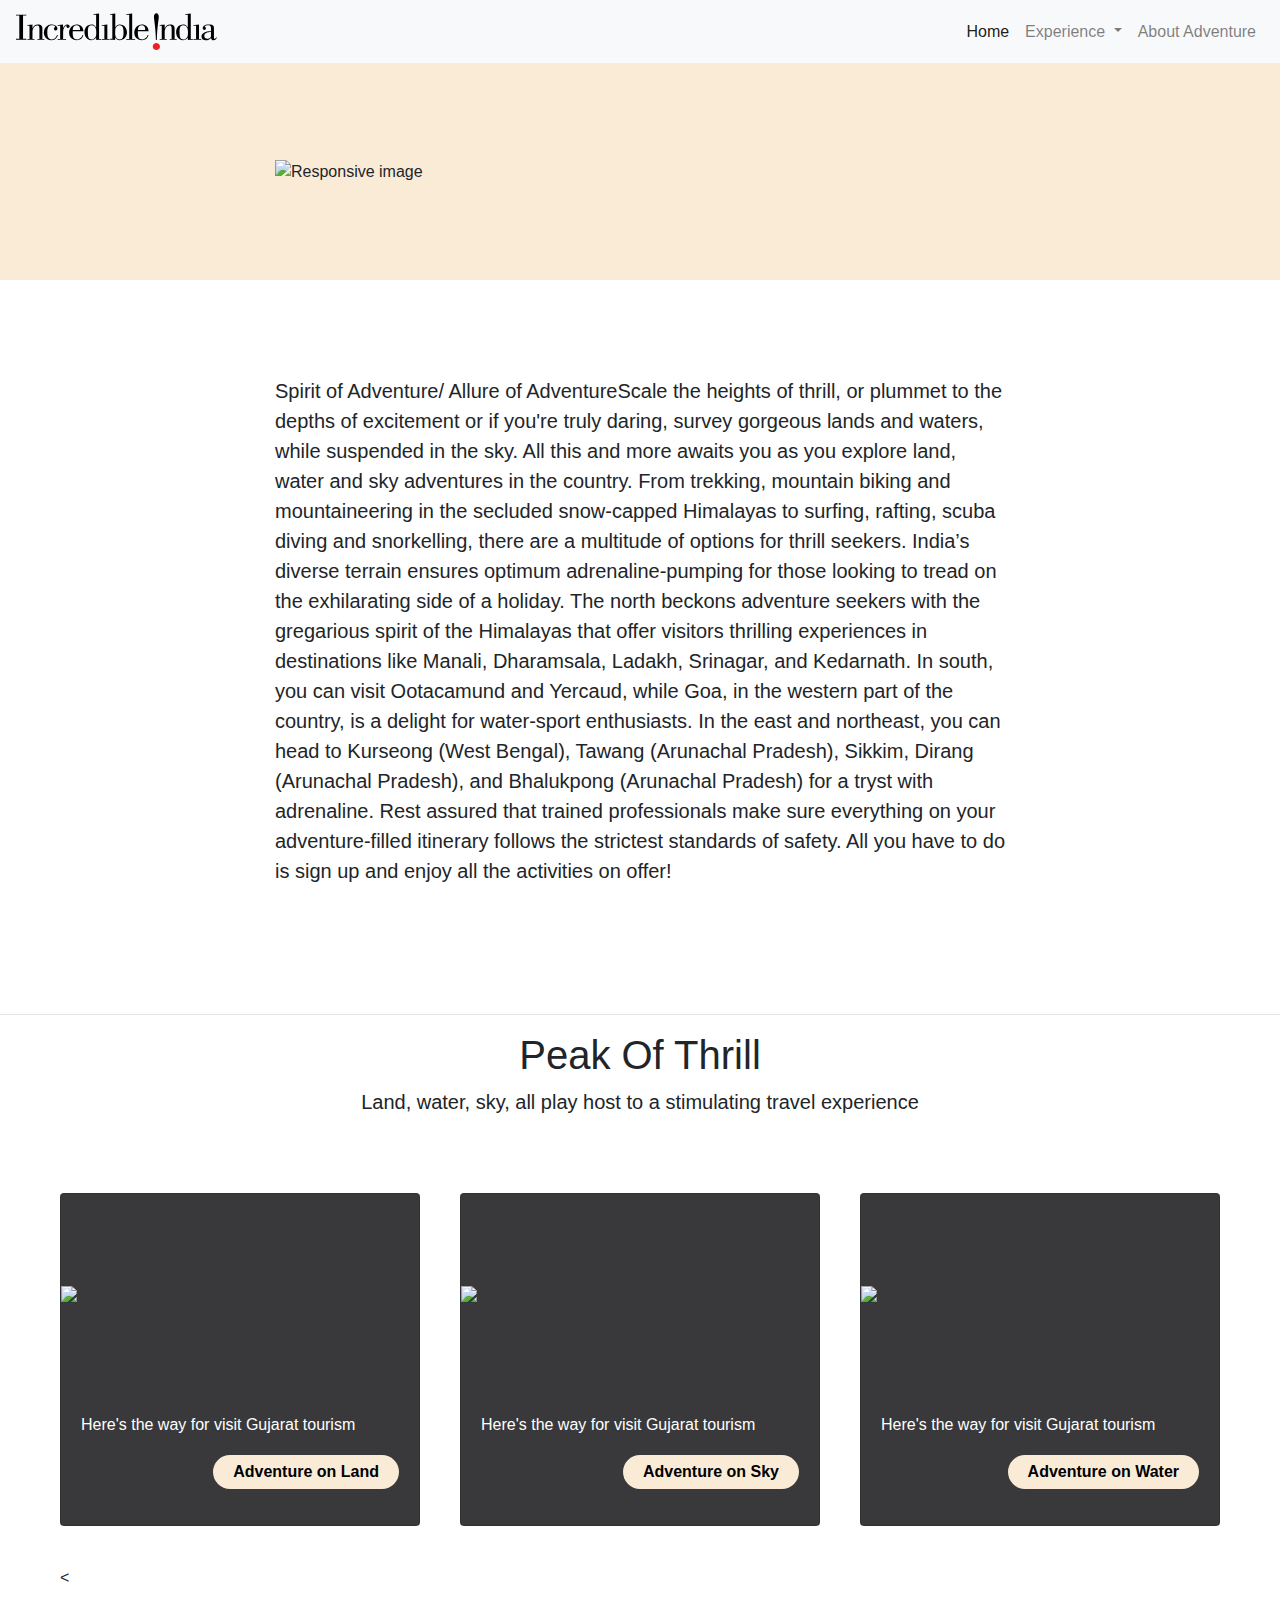
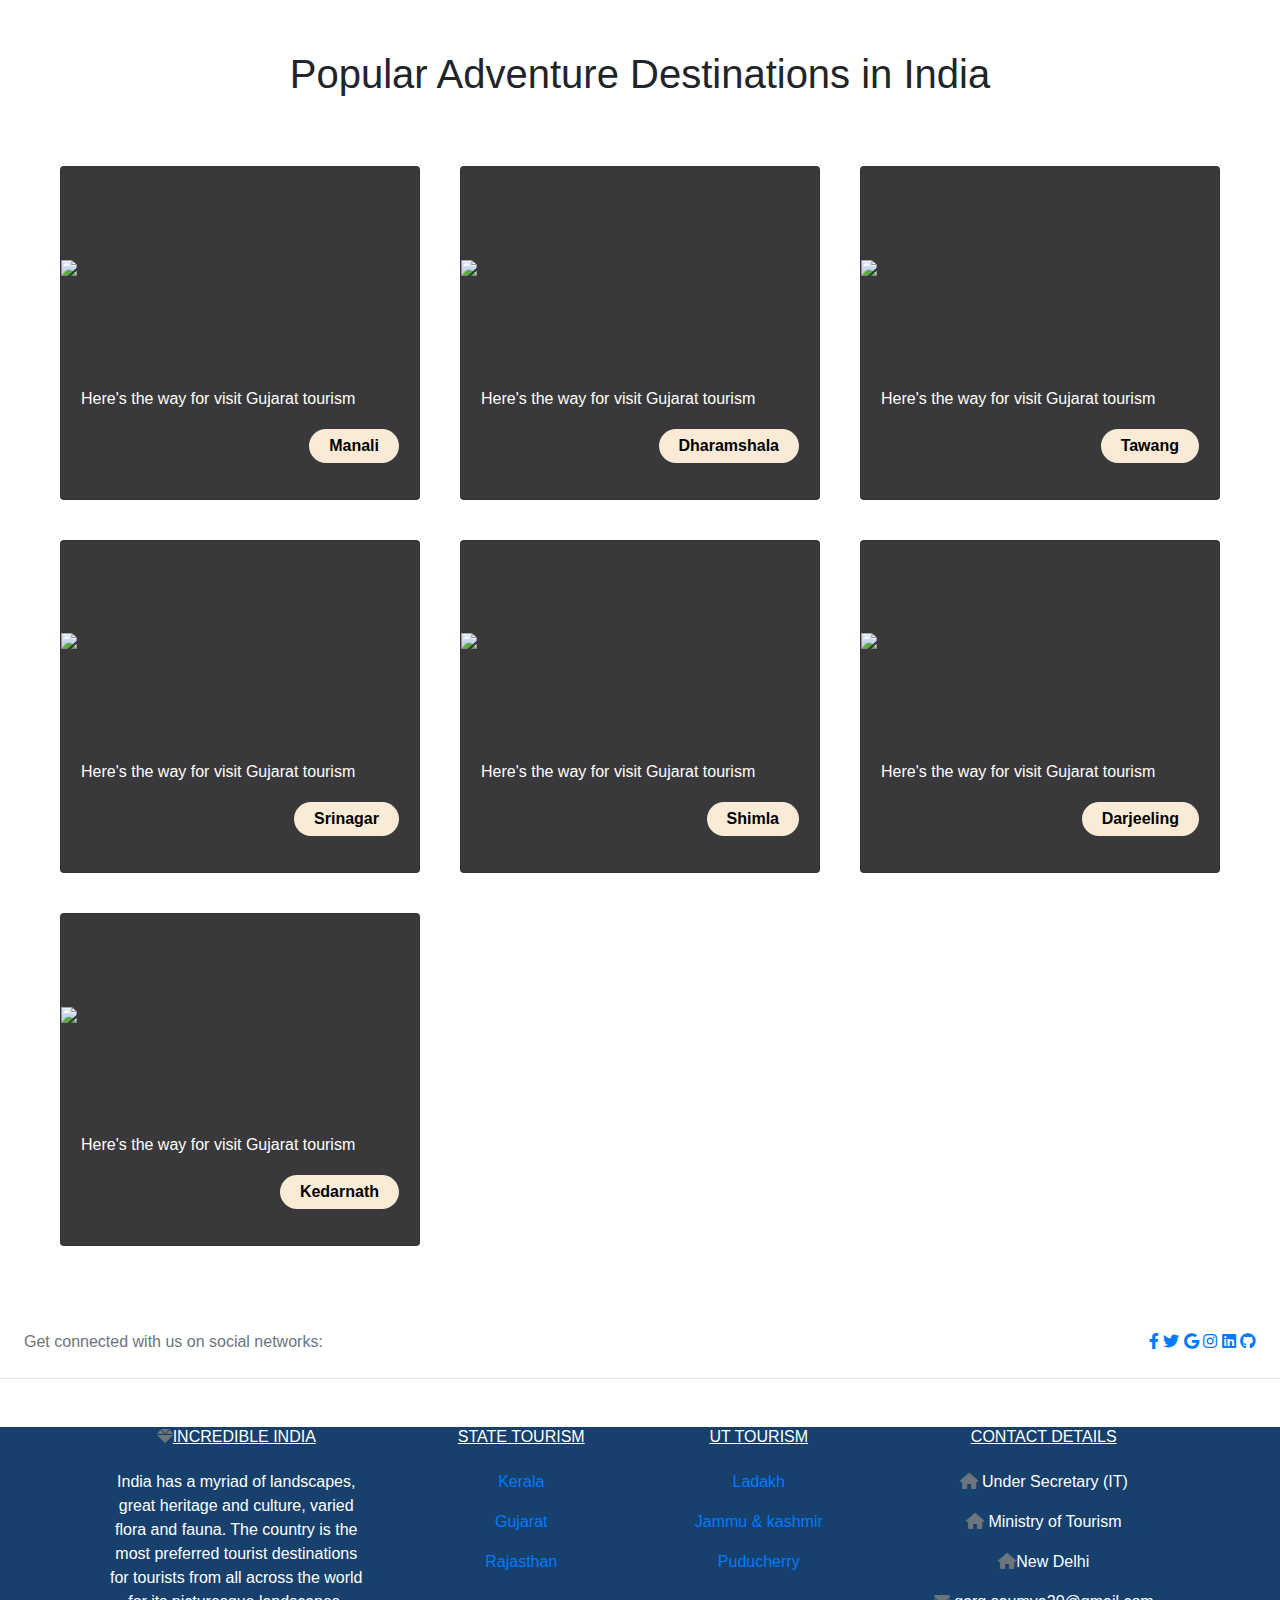
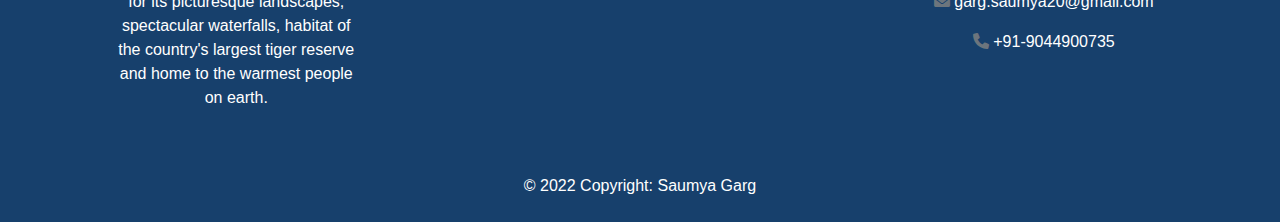
==== Adventure.html @ c745f389 "Init" ====
<!DOCTYPE html>
<html lang="en">

<head>
    <meta charset="UTF-8">
    <meta http-equiv="X-UA-Compatible" content="IE=edge">
    <meta name="viewport" content="width=device-width, initial-scale=1.0">
    <title>Experience Adventure</title>
    <link
  href="https://cdnjs.cloudflare.com/ajax/libs/font-awesome/6.0.0/css/all.min.css"
  rel="stylesheet"
/>
    <link rel="stylesheet" href="https://cdn.jsdelivr.net/npm/bootstrap@4.0.0/dist/css/bootstrap.min.css"
        integrity="sha384-Gn5384xqQ1aoWXA+058RXPxPg6fy4IWvTNh0E263XmFcJlSAwiGgFAW/dAiS6JXm" crossorigin="anonymous">
    <link rel="stylesheet" href="./style.css">
    <link href="https://cdn.jsdelivr.net/npm/bootstrap@5.2.2/dist/css/bootstrap.min.css" rel="stylesheet"
        integrity="sha384-Zenh87qX5JnK2Jl0vWa8Ck2rdkQ2Bzep5IDxbcnCeuOxjzrPF/et3URy9Bv1WTRi" crossorigin="anonymous">
    <link href="https://cdn.jsdelivr.net/npm/bootstrap@5.0.2/dist/css/bootstrap.min.css" rel="stylesheet"
        integrity="sha384-EVSTQN3/azprG1Anm3QDgpJLIm9Nao0Yz1ztcQTwFspd3yD65VohhpuuCOmLASjC" crossorigin="anonymous">
</head>

<body>
    <!-- Navbar -->

    <nav class="navbar navbar-expand-lg navbar-light bg-light">
        <a class="navbar-brand" href="#"><img src="./images//inc-india-logo.svg" /></a>
        <button class="navbar-toggler" type="button" data-toggle="collapse" data-target="#navbarSupportedContent"
            aria-controls="navbarSupportedContent" aria-expanded="false" aria-label="Toggle navigation">
            <span class="navbar-toggler-icon"></span>
        </button>

        <div class="collapse navbar-collapse" id="navbarSupportedContent">

            <ul class="navbar-nav ml-auto">
                <li class="nav-item active">
                    <a class="nav-link" href="./index1.html">Home <span class="sr-only">(current)</span></a>
                </li>
                


                
                <li class="nav-item dropdown">
                    <a class="nav-link dropdown-toggle" href="#" id="navbarDropdown" role="button"
                        data-toggle="dropdown" aria-haspopup="true" aria-expanded="false">
                        Experience
                    </a>
                    <div class="dropdown-menu" aria-labelledby="navbarDropdown">

                        <a class="dropdown-item" href="#divinity">Peak Of Thrill</a>
                        <a class="dropdown-item" href="#destinations">Adventure Destinations</a>
                        
                </li>
                <li class="nav-item">
                    <a class="nav-link" href="#about-kerala">About Adventure</a>
                </li>
            </ul>

        </div>

    </nav>

    <!-- Photo -->
    <section class="py-5" id="about-us">
        <div class="container py-5">
            <div class="row">
                <div class="col-lg-8 mx-auto">
                    <img src="https://static.toiimg.com/photo/msid-92696733,width-96,height-65.cms" class="img-fluid"
                        alt="Responsive image">

                </div>
            </div>
        </div>
        </div>
        <div class=""></div>
    </section>

    <!-- Introduction -->
    <section class="py-5" id="about-kerala">
        <div class="container py-5 box2">
            <div class="row">
                <div class="col-lg-8 mx-auto">
                    <p class="lead">Spirit of Adventure/ Allure of AdventureScale the heights of thrill, or plummet to the depths of excitement or if you're truly daring, survey gorgeous lands and waters, while suspended in the sky. All this and more awaits you as you explore land, water and sky adventures in the country. From trekking, mountain biking and mountaineering in the secluded snow-capped Himalayas to surfing, rafting, scuba diving and snorkelling, there are a multitude of options for thrill seekers.

                        India’s diverse terrain ensures optimum adrenaline-pumping for those looking to tread on the exhilarating side of a holiday. The north beckons adventure seekers with the gregarious spirit of the Himalayas that offer visitors thrilling experiences in destinations like Manali, Dharamsala, Ladakh, Srinagar, and Kedarnath. In south, you can visit Ootacamund and Yercaud, while Goa, in the western part of the country, is a delight for water-sport enthusiasts. In the east and northeast, you can head to Kurseong (West Bengal), Tawang (Arunachal Pradesh), Sikkim, Dirang (Arunachal Pradesh), and Bhalukpong (Arunachal Pradesh) for a tryst with adrenaline. Rest assured that trained professionals make sure everything on your adventure-filled itinerary follows the strictest standards of safety. All you have to do is sign up and enjoy all the activities on offer!
                    </p>

                </div>
            </div>
        </div>

    </section>
    <hr />

    <!-- Divinity -->
    <div class="content" id="divinity">
        <h1>Peak Of Thrill</h1>
        <p class="lead">Land, water, sky, all play host to a stimulating travel experience
        </p>
    </div>

    <main>
        <section class="cards">

            <div class="card">
                <div class="card__image-container">
                    <img src="https://images.unsplash.com/photo-1551698618-1dfe5d97d256?ixlib=rb-4.0.3&ixid=MnwxMjA3fDB8MHxzZWFyY2h8M3x8c2tpaW5nfGVufDB8fDB8fA%3D%3D&w=1000&q=80" />
                </div>
                <div class="card__content">
                    <p class="card__title text--medium">
                        Here's the way for visit Gujarat tourism
                    </p>
                    <a href="#" style="text-decoration: none;">
                        <div class="card__info">
                            <p class="card__price">Adventure on Land</p>
                        </div>
                    </a>
                </div>
            </div>

            <div class="card">
                <div class="card__image-container">
                    <img
                        src="https://thebridge.in/h-upload/2022/01/28/22554-paragliding-assam.jpg" />
                </div>
                <div class="card__content">
                    <p class="card__title text--medium">
                        Here's the way for visit Gujarat tourism
                    </p>
                    <a href="#" style="text-decoration: none;">
                        <div class="card__info">
                            <p class="card__price">Adventure on Sky</p>
                        </div>
                    </a>
                </div>
            </div>
            <div class="card">
                <div class="card__image-container">
                    <img src="https://i.ytimg.com/vi/KvZT3etZIsw/maxresdefault.jpg" />
                </div>
                <div class="card__content">
                    <p class="card__title text--medium">
                        Here's the way for visit Gujarat tourism
                    </p>
                    <a href="#" style="text-decoration: none;">
                        <div class="card__info">
                            <p class="card__price">Adventure on Water</p>
                        </div>
                    </a>
                </div>
            </div>
            <
        </section>
    </main>

<!-- Destinations -->
<div class="content" id="destinations">
    <h1>Popular Adventure Destinations in India</h1>
    
</div>

<main>
    <section class="cards">

        <div class="card">
            <div class="card__image-container">
                <img src="https://assets.traveltriangle.com/blog/wp-content/uploads/2017/12/76.jpg" />
            </div>
            <div class="card__content">
                <p class="card__title text--medium">
                    Here's the way for visit Gujarat tourism
                </p>
                <a href="./Kerala.html" style="text-decoration: none;">
                    <div class="card__info">
                        <p class="card__price">Manali</p>
                    </div>
                </a>
            </div>
        </div>

        <div class="card">
            <div class="card__image-container">
                <img
                    src="https://img.veenaworld.com/wp-content/uploads/2018/06/travel-dglobe.jpg?imwidth=1080" />
            </div>
            <div class="card__content">
                <p class="card__title text--medium">
                    Here's the way for visit Gujarat tourism
                </p>
                <a href="./Gujarat.html" style="text-decoration: none;">
                    <div class="card__info">
                        <p class="card__price">Dharamshala</p>
                    </div>
                </a>
            </div>
        </div>
        <div class="card">
            <div class="card__image-container">
                <img src="https://img.traveltriangle.com/blog/wp-content/uploads/2018/06/cover16.jpg" />
            </div>
            <div class="card__content">
                <p class="card__title text--medium">
                    Here's the way for visit Gujarat tourism
                </p>
                <a href="./Rajasthan.html" style="text-decoration: none;">
                    <div class="card__info">
                        <p class="card__price">Tawang</p>
                    </div>
                </a>
            </div>
        </div>
        <div class="card">
            <div class="card__image-container">
                <img src="https://www.holidify.com/images/bgImages/SRINAGAR.jpg" />
            </div>
            <div class="card__content">
                <p class="card__title text--medium">
                    Here's the way for visit Gujarat tourism
                </p>
                <a href="./Rajasthan.html" style="text-decoration: none;">
                    <div class="card__info">
                        <p class="card__price">Srinagar</p>
                    </div>
                </a>
            </div>
        </div>
        <div class="card">
            <div class="card__image-container">
                <img src="https://upload.wikimedia.org/wikipedia/commons/5/59/Shimla_pitcures.jpg" />
            </div>
            <div class="card__content">
                <p class="card__title text--medium">
                    Here's the way for visit Gujarat tourism
                </p>
                <a href="./Rajasthan.html" style="text-decoration: none;">
                    <div class="card__info">
                        <p class="card__price">Shimla</p>
                    </div>
                </a>
            </div>
        </div>
        <div class="card">
            <div class="card__image-container">
                <img src="https://1.bp.blogspot.com/-X5ED-Wjk-BM/XqiMNUCoiEI/AAAAAAAACTs/qi5cqhECUeQhHga_N43aPXUu9qoAjPQxwCLcBGAsYHQ/s1600/Darjeeling%2BHimalayan%2BRailway%2BToy%2BTrain.jpg" />
            </div>
            <div class="card__content">
                <p class="card__title text--medium">
                    Here's the way for visit Gujarat tourism
                </p>
                <a href="./Rajasthan.html" style="text-decoration: none;">
                    <div class="card__info">
                        <p class="card__price">Darjeeling</p>
                    </div>
                </a>
            </div>
        </div>
        <div class="card">
            <div class="card__image-container">
                <img src="https://www.euttaranchal.com/tourism/photos/kedarnath-ropeway-3336127.jpg" />
            </div>
            <div class="card__content">
                <p class="card__title text--medium">
                    Here's the way for visit Gujarat tourism
                </p>
                <a href="./Rajasthan.html" style="text-decoration: none;">
                    <div class="card__info">
                        <p class="card__price">Kedarnath</p>
                    </div>
                </a>
            </div>
        </div>
    </section>
</main>
   

    <!-- Footer -->
    <footer class="text-center text-lg-start bg-white text-muted">
        <!-- Section: Social media -->
        <section class="footer d-flex justify-content-center justify-content-lg-between p-4 border-bottom">

            <div class="me-5 d-none d-lg-block">
                <span>Get connected with us on social networks:</span>
            </div>

            <div>
                <a href="" class="me-4 link-secondary">
                    <i class="fab fa-facebook-f"></i>
                </a>
                <a href="" class="me-4 link-secondary">
                    <i class="fab fa-twitter"></i>
                </a>
                <a href="" class="me-4 link-secondary">
                    <i class="fab fa-google"></i>
                </a>
                <a href="" class="me-4 link-secondary">
                    <i class="fab fa-instagram"></i>
                </a>
                <a href="" class="me-4 link-secondary">
                    <i class="fab fa-linkedin"></i>
                </a>
                <a href="" class="me-4 link-secondary">
                    <i class="fab fa-github"></i>
                </a>
            </div>

        </section>


        <!-- Section: Links  -->
        <section class="footer" style="background-color: #17406C;color:white">
            <div class="container text-center text-md-start mt-5">
                <!-- Grid row -->
                <div class="row mt-3">
                    <!-- Grid column -->
                    <div class="col-md-3 col-lg-4 col-xl-3 mx-auto mb-4">
                        <!-- Content -->
                        <h6 class="text-uppercase fw-bold mb-4">
                            <i class="fas fa-gem me-3 text-secondary"></i><u>Incredible India</u>
                        </h6>
                        <p>
                            India has a myriad of landscapes, great heritage and culture, varied flora and fauna. The
                            country is the most preferred tourist destinations for tourists from all across the world
                            for its picturesque landscapes, spectacular waterfalls, habitat of the country's largest
                            tiger reserve and home to the warmest people on earth.
                        </p>
                    </div>
                    <!-- Grid column -->

                    <!-- Grid column -->
                    <div class="col-md-2 col-lg-2 col-xl-2 mx-auto mb-4">
                        <!-- Links -->
                        <h6 class="text-uppercase fw-bold mb-4">
                            <u> State Tourism</u>

                        </h6>
                        <p>
                            <a href="#!" class="text-reset" style="text-decoration: none;">Kerala</a>
                        </p>
                        <p>
                            <a href="#!" class="text-reset" style="text-decoration: none;">Gujarat</a>
                        </p>
                        <p>
                            <a href="#!" class="text-reset" style="text-decoration: none;"
                                style="text-decoration: none;">Rajasthan</a>
                        </p>

                    </div>
                    <!-- Grid column -->

                    <!-- Grid column -->
                    <div class="col-md-3 col-lg-2 col-xl-2 mx-auto mb-4">
                        <!-- Links -->
                        <h6 class="text-uppercase fw-bold mb-4">
                            <u>UT Tourism</u>
                        </h6>
                        <p>
                            <a href="#!" class="text-reset" style="text-decoration: none;">Ladakh</a>
                        </p>
                        <p>
                            <a href="#!" class="text-reset" style="text-decoration: none;">Jammu & kashmir</a>
                        </p>
                        <p>
                            <a href="#!" class="text-reset" style="text-decoration: none;">Puducherry</a>
                        </p>

                    </div>
                    <!-- Grid column -->

                    <!-- Grid column -->
                    <div class="col-md-4 col-lg-3 col-xl-3 mx-auto mb-md-0 mb-4">
                        <!-- Links -->
                        <h6 class="text-uppercase fw-bold mb-4"><u>Contact Details</u></h6>
                        <p><i class="fas fa-home me-3 text-secondary"></i> Under Secretary (IT)</p>
                        <p><i class="fas fa-home me-3 text-secondary"></i> Ministry of Tourism</p>
                        <p><i class="fas fa-home me-3 text-secondary"></i>New Delhi</p>
                        <p>
                            <i class="fas fa-envelope me-3 text-secondary"></i>
                            garg.saumya20@gmail.com
                        </p>
                        <p><i class="fas fa-phone me-3 text-secondary"></i> +91-9044900735</p>

                    </div>
                    <!-- Grid column -->
                </div>
                <!-- Grid row -->
            </div>
        </section>
        <!-- Section: Links  -->

        <!-- Copyright -->
        <div class="text-center p-4" style="background-color: #17406C; color:white">
            © 2022 Copyright:
            Saumya Garg
        </div>
        <!-- Copyright -->
    </footer>
</body>

<script src="./index.js"></script>
<script src="https://code.jquery.com/jquery-3.2.1.slim.min.js"
    integrity="sha384-KJ3o2DKtIkvYIK3UENzmM7KCkRr/rE9/Qpg6aAZGJwFDMVNA/GpGFF93hXpG5KkN"
    crossorigin="anonymous"></script>
<script src="https://cdn.jsdelivr.net/npm/popper.js@1.12.9/dist/umd/popper.min.js"
    integrity="sha384-ApNbgh9B+Y1QKtv3Rn7W3mgPxhU9K/ScQsAP7hUibX39j7fakFPskvXusvfa0b4Q"
    crossorigin="anonymous"></script>
<script src="https://cdn.jsdelivr.net/npm/bootstrap@4.0.0/dist/js/bootstrap.min.js"
    integrity="sha384-JZR6Spejh4U02d8jOt6vLEHfe/JQGiRRSQQxSfFWpi1MquVdAyjUar5+76PVCmYl"
    crossorigin="anonymous"></script>
<script type="text/javascript" src="https://cdnjs.cloudflare.com/ajax/libs/mdb-ui-kit/6.0.0/mdb.min.js"></script>
<script src="https://cdn.jsdelivr.net/npm/bootstrap@5.0.2/dist/js/bootstrap.bundle.min.js"
    integrity="sha384-MrcW6ZMFYlzcLA8Nl+NtUVF0sA7MsXsP1UyJoMp4YLEuNSfAP+JcXn/tWtIaxVXM"
    crossorigin="anonymous"></script>


</html>
---- style.css ----
.contact-form {
  background-color: whitesmoke;
  margin: 1rem;
  border: 2rem;
  border-color: red;
}

.text{
 
  font-size: 1.3rem;
  font-style: bold;
}

#about-us {
  background-color: antiquewhite;
  display: flex;
  flex-direction: row;
 
}

.contact-us {
  margin: auto;
  text-align: center;
} 


* {
  box-sizing: border-box;
  padding: 0;
  margin: 0;
}


main {
  display: grid;
  grid-template-columns: 1fr repeat(12, minmax(auto, 60px)) 1fr;
  grid-gap: 40px;
  padding: 60px 0;
}

.text--medium {
  font-family: "Open Sans", sans-serif;
  font-size: 16px;
  line-height: 20px;
  font-weight: 400;
  color: white;
}

.cards {
  grid-column: 2 / span 12;
  display: grid;
  grid-template-columns: repeat(12, minmax(auto, 60px));
  grid-gap: 40px;
}

.card {
  grid-column-end: span 4;
  display: flex;
  flex-direction: column;
  background-color: #39393b;
  cursor: pointer;
  transition: all 0.3s ease 0s;
}

.card:hover {
  transform: translateY(-7px);
}

.card__image-container {
  width: 100%;
  padding-top: 56.25%;
  overflow: hidden;
  position: relative;
}

.card__image-container img {
  width: 100%;
  position: absolute;
  top: 50%;
  left: 50%;
  transform: translate(-50%, -50%);
}

.card__content {
  padding: 20px;
}
.cardtxt{
  color: black;
}

.card__title {
  margin-bottom: 20px;
}

.card__info {
  display: flex;
  align-self: end;
  align-items: center;
  color:black;
}

.card__price {
  margin-left: auto;
  padding: 5px 20px;
  background-color:antiquewhite;
  border-radius: 20px;
  font-weight: bold;

}

@media only screen and (max-width: 1000px) {
  .card {
    grid-column-end: span 6;
  }
}

@media only screen and (max-width: 700px) {
  main {
    grid-gap: 20px;
  }
  .card {
    grid-column-end: span 12;
  }
}

@media only screen and (max-width: 500px) {
  main {
    grid-template-columns: 10px repeat(6, 1fr) 10px;
    grid-gap: 10px;
  }
  .cards {
    grid-column: 2 / span 6;
    grid-template-columns: repeat(6, 1fr);
    grid-gap: 20px;
  }
  .card {
    grid-column-end: span 6;
  }
}
.content{
  text-align: center;
}


.xyz{
  display: flex;
  flex-direction: row;
}
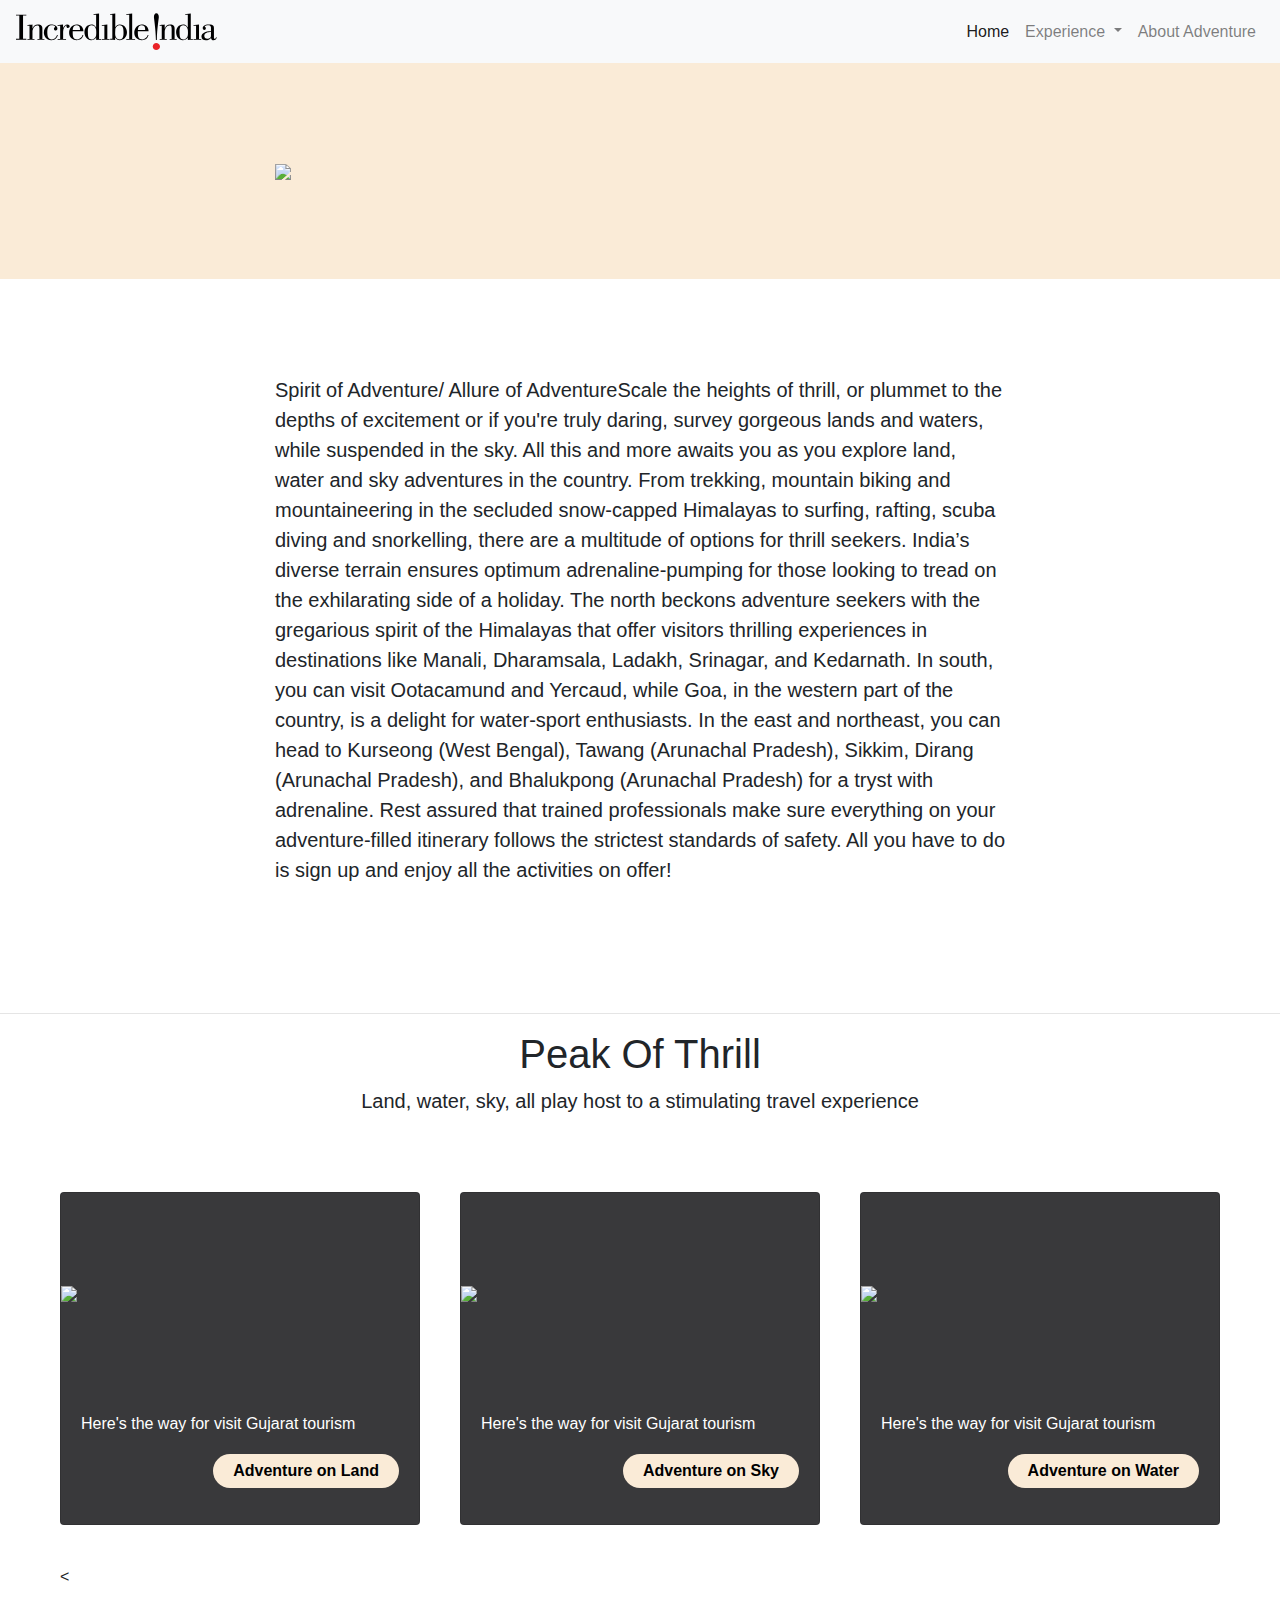
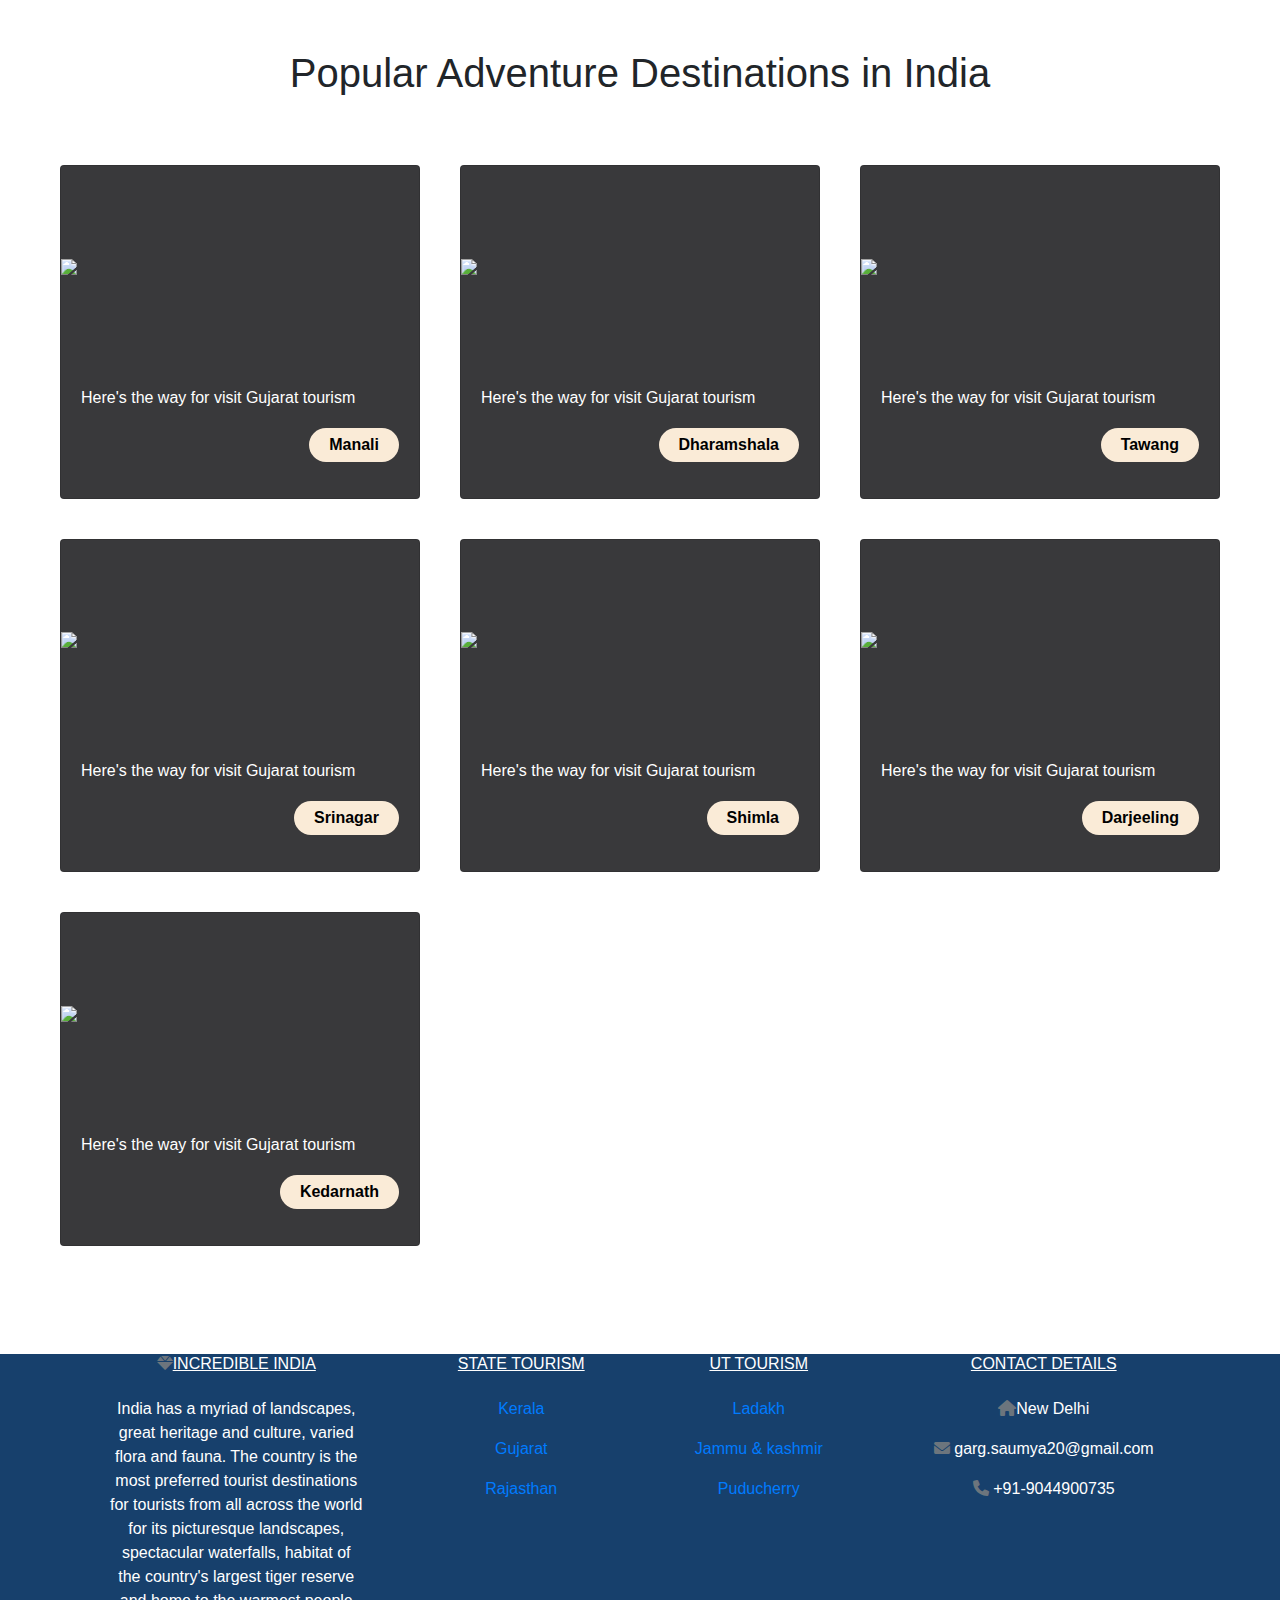
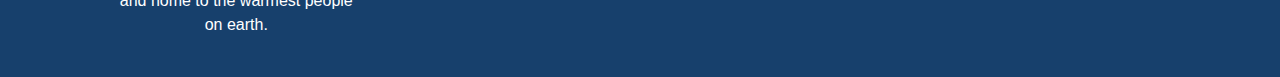
==== commit bc664dc5: "fifth" ====
--- a/Adventure.html
+++ b/Adventure.html
@@ -6,10 +6,7 @@
     <meta http-equiv="X-UA-Compatible" content="IE=edge">
     <meta name="viewport" content="width=device-width, initial-scale=1.0">
     <title>Experience Adventure</title>
-    <link
-  href="https://cdnjs.cloudflare.com/ajax/libs/font-awesome/6.0.0/css/all.min.css"
-  rel="stylesheet"
-/>
+    <link href="https://cdnjs.cloudflare.com/ajax/libs/font-awesome/6.0.0/css/all.min.css" rel="stylesheet" />
     <link rel="stylesheet" href="https://cdn.jsdelivr.net/npm/bootstrap@4.0.0/dist/css/bootstrap.min.css"
         integrity="sha384-Gn5384xqQ1aoWXA+058RXPxPg6fy4IWvTNh0E263XmFcJlSAwiGgFAW/dAiS6JXm" crossorigin="anonymous">
     <link rel="stylesheet" href="./style.css">
@@ -23,7 +20,7 @@
     <!-- Navbar -->
 
     <nav class="navbar navbar-expand-lg navbar-light bg-light">
-        <a class="navbar-brand" href="#"><img src="./images//inc-india-logo.svg" /></a>
+        <a class="navbar-brand" href="./index.html"><img src="./images//inc-india-logo.svg" /></a>
         <button class="navbar-toggler" type="button" data-toggle="collapse" data-target="#navbarSupportedContent"
             aria-controls="navbarSupportedContent" aria-expanded="false" aria-label="Toggle navigation">
             <span class="navbar-toggler-icon"></span>
@@ -33,12 +30,12 @@
 
             <ul class="navbar-nav ml-auto">
                 <li class="nav-item active">
-                    <a class="nav-link" href="./index1.html">Home <span class="sr-only">(current)</span></a>
+                    <a class="nav-link" href="./index.html">Home <span class="sr-only">(current)</span></a>
                 </li>
-                
-
-
-                
+
+
+
+
                 <li class="nav-item dropdown">
                     <a class="nav-link dropdown-toggle" href="#" id="navbarDropdown" role="button"
                         data-toggle="dropdown" aria-haspopup="true" aria-expanded="false">
@@ -48,7 +45,7 @@
 
                         <a class="dropdown-item" href="#divinity">Peak Of Thrill</a>
                         <a class="dropdown-item" href="#destinations">Adventure Destinations</a>
-                        
+
                 </li>
                 <li class="nav-item">
                     <a class="nav-link" href="#about-kerala">About Adventure</a>
@@ -64,8 +61,9 @@
         <div class="container py-5">
             <div class="row">
                 <div class="col-lg-8 mx-auto">
-                    <img src="https://static.toiimg.com/photo/msid-92696733,width-96,height-65.cms" class="img-fluid"
-                        alt="Responsive image">
+                     <img src="https://static.toiimg.com/photo/msid-92696733,width-96,height-65.cms" class="img-fluid" -->
+                  
+                  
 
                 </div>
             </div>
@@ -79,9 +77,23 @@
         <div class="container py-5 box2">
             <div class="row">
                 <div class="col-lg-8 mx-auto">
-                    <p class="lead">Spirit of Adventure/ Allure of AdventureScale the heights of thrill, or plummet to the depths of excitement or if you're truly daring, survey gorgeous lands and waters, while suspended in the sky. All this and more awaits you as you explore land, water and sky adventures in the country. From trekking, mountain biking and mountaineering in the secluded snow-capped Himalayas to surfing, rafting, scuba diving and snorkelling, there are a multitude of options for thrill seekers.
-
-                        India’s diverse terrain ensures optimum adrenaline-pumping for those looking to tread on the exhilarating side of a holiday. The north beckons adventure seekers with the gregarious spirit of the Himalayas that offer visitors thrilling experiences in destinations like Manali, Dharamsala, Ladakh, Srinagar, and Kedarnath. In south, you can visit Ootacamund and Yercaud, while Goa, in the western part of the country, is a delight for water-sport enthusiasts. In the east and northeast, you can head to Kurseong (West Bengal), Tawang (Arunachal Pradesh), Sikkim, Dirang (Arunachal Pradesh), and Bhalukpong (Arunachal Pradesh) for a tryst with adrenaline. Rest assured that trained professionals make sure everything on your adventure-filled itinerary follows the strictest standards of safety. All you have to do is sign up and enjoy all the activities on offer!
+                    <p class="lead">Spirit of Adventure/ Allure of AdventureScale the heights of thrill, or plummet to
+                        the depths of excitement or if you're truly daring, survey gorgeous lands and waters, while
+                        suspended in the sky. All this and more awaits you as you explore land, water and sky adventures
+                        in the country. From trekking, mountain biking and mountaineering in the secluded snow-capped
+                        Himalayas to surfing, rafting, scuba diving and snorkelling, there are a multitude of options
+                        for thrill seekers.
+
+                        India’s diverse terrain ensures optimum adrenaline-pumping for those looking to tread on the
+                        exhilarating side of a holiday. The north beckons adventure seekers with the gregarious spirit
+                        of the Himalayas that offer visitors thrilling experiences in destinations like Manali,
+                        Dharamsala, Ladakh, Srinagar, and Kedarnath. In south, you can visit Ootacamund and Yercaud,
+                        while Goa, in the western part of the country, is a delight for water-sport enthusiasts. In the
+                        east and northeast, you can head to Kurseong (West Bengal), Tawang (Arunachal Pradesh), Sikkim,
+                        Dirang (Arunachal Pradesh), and Bhalukpong (Arunachal Pradesh) for a tryst with adrenaline. Rest
+                        assured that trained professionals make sure everything on your adventure-filled itinerary
+                        follows the strictest standards of safety. All you have to do is sign up and enjoy all the
+                        activities on offer!
                     </p>
 
                 </div>
@@ -103,7 +115,8 @@
 
             <div class="card">
                 <div class="card__image-container">
-                    <img src="https://images.unsplash.com/photo-1551698618-1dfe5d97d256?ixlib=rb-4.0.3&ixid=MnwxMjA3fDB8MHxzZWFyY2h8M3x8c2tpaW5nfGVufDB8fDB8fA%3D%3D&w=1000&q=80" />
+                    <img
+                        src="https://images.unsplash.com/photo-1551698618-1dfe5d97d256?ixlib=rb-4.0.3&ixid=MnwxMjA3fDB8MHxzZWFyY2h8M3x8c2tpaW5nfGVufDB8fDB8fA%3D%3D&w=1000&q=80" />
                 </div>
                 <div class="card__content">
                     <p class="card__title text--medium">
@@ -119,280 +132,235 @@
 
             <div class="card">
                 <div class="card__image-container">
+                    <img src="https://thebridge.in/h-upload/2022/01/28/22554-paragliding-assam.jpg" />
+                </div>
+                <div class="card__content">
+                    <p class="card__title text--medium">
+                        Here's the way for visit Gujarat tourism
+                    </p>
+                    <a href="#" style="text-decoration: none;">
+                        <div class="card__info">
+                            <p class="card__price">Adventure on Sky</p>
+                        </div>
+                    </a>
+                </div>
+            </div>
+            <div class="card">
+                <div class="card__image-container">
+                    <img src="https://i.ytimg.com/vi/KvZT3etZIsw/maxresdefault.jpg" />
+                </div>
+                <div class="card__content">
+                    <p class="card__title text--medium">
+                        Here's the way for visit Gujarat tourism
+                    </p>
+                    <a href="#" style="text-decoration: none;">
+                        <div class="card__info">
+                            <p class="card__price">Adventure on Water</p>
+                        </div>
+                    </a>
+                </div>
+            </div>
+            < </section>
+    </main>
+
+    <!-- Destinations -->
+    <div class="content" id="destinations">
+        <h1>Popular Adventure Destinations in India</h1>
+
+    </div>
+
+    <main>
+        <section class="cards">
+
+            <div class="card">
+                <div class="card__image-container">
+                    <img src="https://assets.traveltriangle.com/blog/wp-content/uploads/2017/12/76.jpg" />
+                </div>
+                <div class="card__content">
+                    <p class="card__title text--medium">
+                        Here's the way for visit Gujarat tourism
+                    </p>
+                    <a href="#" style="text-decoration: none;">
+                        <div class="card__info">
+                            <p class="card__price">Manali</p>
+                        </div>
+                    </a>
+                </div>
+            </div>
+
+            <div class="card">
+                <div class="card__image-container">
+                    <img src="https://img.veenaworld.com/wp-content/uploads/2018/06/travel-dglobe.jpg?imwidth=1080" />
+                </div>
+                <div class="card__content">
+                    <p class="card__title text--medium">
+                        Here's the way for visit Gujarat tourism
+                    </p>
+                    <a href="#" style="text-decoration: none;">
+                        <div class="card__info">
+                            <p class="card__price">Dharamshala</p>
+                        </div>
+                    </a>
+                </div>
+            </div>
+            <div class="card">
+                <div class="card__image-container">
+                    <img src="https://img.traveltriangle.com/blog/wp-content/uploads/2018/06/cover16.jpg" />
+                </div>
+                <div class="card__content">
+                    <p class="card__title text--medium">
+                        Here's the way for visit Gujarat tourism
+                    </p>
+                    <a href="#" style="text-decoration: none;">
+                        <div class="card__info">
+                            <p class="card__price">Tawang</p>
+                        </div>
+                    </a>
+                </div>
+            </div>
+            <div class="card">
+                <div class="card__image-container">
+                    <img src="https://www.holidify.com/images/bgImages/SRINAGAR.jpg" />
+                </div>
+                <div class="card__content">
+                    <p class="card__title text--medium">
+                        Here's the way for visit Gujarat tourism
+                    </p>
+                    <a href="#" style="text-decoration: none;">
+                        <div class="card__info">
+                            <p class="card__price">Srinagar</p>
+                        </div>
+                    </a>
+                </div>
+            </div>
+            <div class="card">
+                <div class="card__image-container">
+                    <img src="https://upload.wikimedia.org/wikipedia/commons/5/59/Shimla_pitcures.jpg" />
+                </div>
+                <div class="card__content">
+                    <p class="card__title text--medium">
+                        Here's the way for visit Gujarat tourism
+                    </p>
+                    <a href="#" style="text-decoration: none;">
+                        <div class="card__info">
+                            <p class="card__price">Shimla</p>
+                        </div>
+                    </a>
+                </div>
+            </div>
+            <div class="card">
+                <div class="card__image-container">
                     <img
-                        src="https://thebridge.in/h-upload/2022/01/28/22554-paragliding-assam.jpg" />
-                </div>
-                <div class="card__content">
-                    <p class="card__title text--medium">
-                        Here's the way for visit Gujarat tourism
-                    </p>
-                    <a href="#" style="text-decoration: none;">
-                        <div class="card__info">
-                            <p class="card__price">Adventure on Sky</p>
-                        </div>
-                    </a>
-                </div>
-            </div>
-            <div class="card">
-                <div class="card__image-container">
-                    <img src="https://i.ytimg.com/vi/KvZT3etZIsw/maxresdefault.jpg" />
-                </div>
-                <div class="card__content">
-                    <p class="card__title text--medium">
-                        Here's the way for visit Gujarat tourism
-                    </p>
-                    <a href="#" style="text-decoration: none;">
-                        <div class="card__info">
-                            <p class="card__price">Adventure on Water</p>
-                        </div>
-                    </a>
-                </div>
-            </div>
-            <
+                        src="https://1.bp.blogspot.com/-X5ED-Wjk-BM/XqiMNUCoiEI/AAAAAAAACTs/qi5cqhECUeQhHga_N43aPXUu9qoAjPQxwCLcBGAsYHQ/s1600/Darjeeling%2BHimalayan%2BRailway%2BToy%2BTrain.jpg" />
+                </div>
+                <div class="card__content">
+                    <p class="card__title text--medium">
+                        Here's the way for visit Gujarat tourism
+                    </p>
+                    <a href="#" style="text-decoration: none;">
+                        <div class="card__info">
+                            <p class="card__price">Darjeeling</p>
+                        </div>
+                    </a>
+                </div>
+            </div>
+            <div class="card">
+                <div class="card__image-container">
+                    <img src="https://www.euttaranchal.com/tourism/photos/kedarnath-ropeway-3336127.jpg" />
+                </div>
+                <div class="card__content">
+                    <p class="card__title text--medium">
+                        Here's the way for visit Gujarat tourism
+                    </p>
+                    <a href="#" style="text-decoration: none;">
+                        <div class="card__info">
+                            <p class="card__price">Kedarnath</p>
+                        </div>
+                    </a>
+                </div>
+            </div>
         </section>
     </main>
 
-<!-- Destinations -->
-<div class="content" id="destinations">
-    <h1>Popular Adventure Destinations in India</h1>
-    
-</div>
-
-<main>
-    <section class="cards">
-
-        <div class="card">
-            <div class="card__image-container">
-                <img src="https://assets.traveltriangle.com/blog/wp-content/uploads/2017/12/76.jpg" />
-            </div>
-            <div class="card__content">
-                <p class="card__title text--medium">
-                    Here's the way for visit Gujarat tourism
-                </p>
-                <a href="./Kerala.html" style="text-decoration: none;">
-                    <div class="card__info">
-                        <p class="card__price">Manali</p>
-                    </div>
-                </a>
-            </div>
-        </div>
-
-        <div class="card">
-            <div class="card__image-container">
-                <img
-                    src="https://img.veenaworld.com/wp-content/uploads/2018/06/travel-dglobe.jpg?imwidth=1080" />
-            </div>
-            <div class="card__content">
-                <p class="card__title text--medium">
-                    Here's the way for visit Gujarat tourism
-                </p>
-                <a href="./Gujarat.html" style="text-decoration: none;">
-                    <div class="card__info">
-                        <p class="card__price">Dharamshala</p>
-                    </div>
-                </a>
-            </div>
-        </div>
-        <div class="card">
-            <div class="card__image-container">
-                <img src="https://img.traveltriangle.com/blog/wp-content/uploads/2018/06/cover16.jpg" />
-            </div>
-            <div class="card__content">
-                <p class="card__title text--medium">
-                    Here's the way for visit Gujarat tourism
-                </p>
-                <a href="./Rajasthan.html" style="text-decoration: none;">
-                    <div class="card__info">
-                        <p class="card__price">Tawang</p>
-                    </div>
-                </a>
-            </div>
-        </div>
-        <div class="card">
-            <div class="card__image-container">
-                <img src="https://www.holidify.com/images/bgImages/SRINAGAR.jpg" />
-            </div>
-            <div class="card__content">
-                <p class="card__title text--medium">
-                    Here's the way for visit Gujarat tourism
-                </p>
-                <a href="./Rajasthan.html" style="text-decoration: none;">
-                    <div class="card__info">
-                        <p class="card__price">Srinagar</p>
-                    </div>
-                </a>
-            </div>
-        </div>
-        <div class="card">
-            <div class="card__image-container">
-                <img src="https://upload.wikimedia.org/wikipedia/commons/5/59/Shimla_pitcures.jpg" />
-            </div>
-            <div class="card__content">
-                <p class="card__title text--medium">
-                    Here's the way for visit Gujarat tourism
-                </p>
-                <a href="./Rajasthan.html" style="text-decoration: none;">
-                    <div class="card__info">
-                        <p class="card__price">Shimla</p>
-                    </div>
-                </a>
-            </div>
-        </div>
-        <div class="card">
-            <div class="card__image-container">
-                <img src="https://1.bp.blogspot.com/-X5ED-Wjk-BM/XqiMNUCoiEI/AAAAAAAACTs/qi5cqhECUeQhHga_N43aPXUu9qoAjPQxwCLcBGAsYHQ/s1600/Darjeeling%2BHimalayan%2BRailway%2BToy%2BTrain.jpg" />
-            </div>
-            <div class="card__content">
-                <p class="card__title text--medium">
-                    Here's the way for visit Gujarat tourism
-                </p>
-                <a href="./Rajasthan.html" style="text-decoration: none;">
-                    <div class="card__info">
-                        <p class="card__price">Darjeeling</p>
-                    </div>
-                </a>
-            </div>
-        </div>
-        <div class="card">
-            <div class="card__image-container">
-                <img src="https://www.euttaranchal.com/tourism/photos/kedarnath-ropeway-3336127.jpg" />
-            </div>
-            <div class="card__content">
-                <p class="card__title text--medium">
-                    Here's the way for visit Gujarat tourism
-                </p>
-                <a href="./Rajasthan.html" style="text-decoration: none;">
-                    <div class="card__info">
-                        <p class="card__price">Kedarnath</p>
-                    </div>
-                </a>
-            </div>
+    <button onclick="topFunction()" id="myBtn" title="Go to top"> <i class="fas fa-arrow-up"></i></button>
+    <!-- Footer -->
+    <section class="footer" style="background-color: #17406C;color:white">
+        <div class="container text-center text-md-start mt-5">
+            <!-- Grid row -->
+            <div class="row mt-3">
+                <!-- Grid column -->
+                <div class="col-md-3 col-lg-4 col-xl-3 mx-auto mb-4">
+                    <!-- Content -->
+                    <h6 class="text-uppercase fw-bold mb-4">
+                        <i class="fas fa-gem me-3 text-secondary"></i><u>Incredible India</u>
+                    </h6>
+                    <p>
+                        India has a myriad of landscapes, great heritage and culture, varied flora and fauna. The
+                        country is the most preferred tourist destinations for tourists from all across the world
+                        for its picturesque landscapes, spectacular waterfalls, habitat of the country's largest
+                        tiger reserve and home to the warmest people on earth.
+                    </p>
+                </div>
+                <!-- Grid column -->
+
+                <!-- Grid column -->
+                <div class="col-md-2 col-lg-2 col-xl-2 mx-auto mb-4">
+                    <!-- Links -->
+                    <h6 class="text-uppercase fw-bold mb-4">
+                        <u> State Tourism</u>
+
+                    </h6>
+                    <p>
+                        <a href="#!" class="text-reset" style="text-decoration: none;">Kerala</a>
+                    </p>
+                    <p>
+                        <a href="#!" class="text-reset" style="text-decoration: none;">Gujarat</a>
+                    </p>
+                    <p>
+                        <a href="#!" class="text-reset" style="text-decoration: none;"
+                            style="text-decoration: none;">Rajasthan</a>
+                    </p>
+
+                </div>
+                <!-- Grid column -->
+
+                <!-- Grid column -->
+                <div class="col-md-3 col-lg-2 col-xl-2 mx-auto mb-4">
+                    <!-- Links -->
+                    <h6 class="text-uppercase fw-bold mb-4">
+                        <u>UT Tourism</u>
+                    </h6>
+                    <p>
+                        <a href="#!" class="text-reset" style="text-decoration: none;">Ladakh</a>
+                    </p>
+                    <p>
+                        <a href="#!" class="text-reset" style="text-decoration: none;">Jammu & kashmir</a>
+                    </p>
+                    <p>
+                        <a href="#!" class="text-reset" style="text-decoration: none;">Puducherry</a>
+                    </p>
+
+                </div>
+                <!-- Grid column -->
+
+                <!-- Grid column -->
+                <div class="col-md-4 col-lg-3 col-xl-3 mx-auto mb-md-0 mb-4">
+                    <!-- Links -->
+                    <h6 class="text-uppercase fw-bold mb-4"><u>Contact Details</u></h6>
+                    
+                    <p><i class="fas fa-home me-3 text-secondary"></i>New Delhi</p>
+                    <p>
+                        <i class="fas fa-envelope me-3 text-secondary"></i>
+                        garg.saumya20@gmail.com
+                    </p>
+                    <p><i class="fas fa-phone me-3 text-secondary"></i> +91-9044900735</p>
+
+                </div>
+                <!-- Grid column -->
+            </div>
+            <!-- Grid row -->
         </div>
     </section>
-</main>
-   
-
-    <!-- Footer -->
-    <footer class="text-center text-lg-start bg-white text-muted">
-        <!-- Section: Social media -->
-        <section class="footer d-flex justify-content-center justify-content-lg-between p-4 border-bottom">
-
-            <div class="me-5 d-none d-lg-block">
-                <span>Get connected with us on social networks:</span>
-            </div>
-
-            <div>
-                <a href="" class="me-4 link-secondary">
-                    <i class="fab fa-facebook-f"></i>
-                </a>
-                <a href="" class="me-4 link-secondary">
-                    <i class="fab fa-twitter"></i>
-                </a>
-                <a href="" class="me-4 link-secondary">
-                    <i class="fab fa-google"></i>
-                </a>
-                <a href="" class="me-4 link-secondary">
-                    <i class="fab fa-instagram"></i>
-                </a>
-                <a href="" class="me-4 link-secondary">
-                    <i class="fab fa-linkedin"></i>
-                </a>
-                <a href="" class="me-4 link-secondary">
-                    <i class="fab fa-github"></i>
-                </a>
-            </div>
-
-        </section>
-
-
-        <!-- Section: Links  -->
-        <section class="footer" style="background-color: #17406C;color:white">
-            <div class="container text-center text-md-start mt-5">
-                <!-- Grid row -->
-                <div class="row mt-3">
-                    <!-- Grid column -->
-                    <div class="col-md-3 col-lg-4 col-xl-3 mx-auto mb-4">
-                        <!-- Content -->
-                        <h6 class="text-uppercase fw-bold mb-4">
-                            <i class="fas fa-gem me-3 text-secondary"></i><u>Incredible India</u>
-                        </h6>
-                        <p>
-                            India has a myriad of landscapes, great heritage and culture, varied flora and fauna. The
-                            country is the most preferred tourist destinations for tourists from all across the world
-                            for its picturesque landscapes, spectacular waterfalls, habitat of the country's largest
-                            tiger reserve and home to the warmest people on earth.
-                        </p>
-                    </div>
-                    <!-- Grid column -->
-
-                    <!-- Grid column -->
-                    <div class="col-md-2 col-lg-2 col-xl-2 mx-auto mb-4">
-                        <!-- Links -->
-                        <h6 class="text-uppercase fw-bold mb-4">
-                            <u> State Tourism</u>
-
-                        </h6>
-                        <p>
-                            <a href="#!" class="text-reset" style="text-decoration: none;">Kerala</a>
-                        </p>
-                        <p>
-                            <a href="#!" class="text-reset" style="text-decoration: none;">Gujarat</a>
-                        </p>
-                        <p>
-                            <a href="#!" class="text-reset" style="text-decoration: none;"
-                                style="text-decoration: none;">Rajasthan</a>
-                        </p>
-
-                    </div>
-                    <!-- Grid column -->
-
-                    <!-- Grid column -->
-                    <div class="col-md-3 col-lg-2 col-xl-2 mx-auto mb-4">
-                        <!-- Links -->
-                        <h6 class="text-uppercase fw-bold mb-4">
-                            <u>UT Tourism</u>
-                        </h6>
-                        <p>
-                            <a href="#!" class="text-reset" style="text-decoration: none;">Ladakh</a>
-                        </p>
-                        <p>
-                            <a href="#!" class="text-reset" style="text-decoration: none;">Jammu & kashmir</a>
-                        </p>
-                        <p>
-                            <a href="#!" class="text-reset" style="text-decoration: none;">Puducherry</a>
-                        </p>
-
-                    </div>
-                    <!-- Grid column -->
-
-                    <!-- Grid column -->
-                    <div class="col-md-4 col-lg-3 col-xl-3 mx-auto mb-md-0 mb-4">
-                        <!-- Links -->
-                        <h6 class="text-uppercase fw-bold mb-4"><u>Contact Details</u></h6>
-                        <p><i class="fas fa-home me-3 text-secondary"></i> Under Secretary (IT)</p>
-                        <p><i class="fas fa-home me-3 text-secondary"></i> Ministry of Tourism</p>
-                        <p><i class="fas fa-home me-3 text-secondary"></i>New Delhi</p>
-                        <p>
-                            <i class="fas fa-envelope me-3 text-secondary"></i>
-                            garg.saumya20@gmail.com
-                        </p>
-                        <p><i class="fas fa-phone me-3 text-secondary"></i> +91-9044900735</p>
-
-                    </div>
-                    <!-- Grid column -->
-                </div>
-                <!-- Grid row -->
-            </div>
-        </section>
-        <!-- Section: Links  -->
-
-        <!-- Copyright -->
-        <div class="text-center p-4" style="background-color: #17406C; color:white">
-            © 2022 Copyright:
-            Saumya Garg
-        </div>
-        <!-- Copyright -->
-    </footer>
 </body>
 
 <script src="./index.js"></script>
--- a/style.css
+++ b/style.css
@@ -145,4 +145,43 @@
 .xyz{
   display: flex;
   flex-direction: row;
+}
+
+
+
+ /* .videoWrapper {
+  position: relative;
+  padding-bottom: 56.25%; /* 16:9 
+  height: 0;
+}  */
+/* .videoWrapper iframe {
+  position: absolute;
+  top: 0;
+  left: 0;
+  width: 100%;
+  height: 100%;
+} */
+video {
+  max-width: 100%;
+  height: auto;
+}
+
+#myBtn {
+  display: none; /* Hidden by default */
+  position: fixed; /* Fixed/sticky position */
+  bottom: 20px; /* Place the button at the bottom of the page */
+  right: 30px; /* Place the button 30px from the right */
+  z-index: 99; /* Make sure it does not overlap */
+  border: none; /* Remove borders */
+  outline: none; /* Remove outline */
+  background-color: red; /* Set a background color */
+  color: white; /* Text color */
+  cursor: pointer; /* Add a mouse pointer on hover */
+  padding: 15px; /* Some padding */
+  border-radius: 10px; /* Rounded corners */
+  font-size: 18px; /* Increase font size */
+}
+
+#myBtn:hover {
+  background-color: #555; /* Add a dark-grey background on hover */
 }